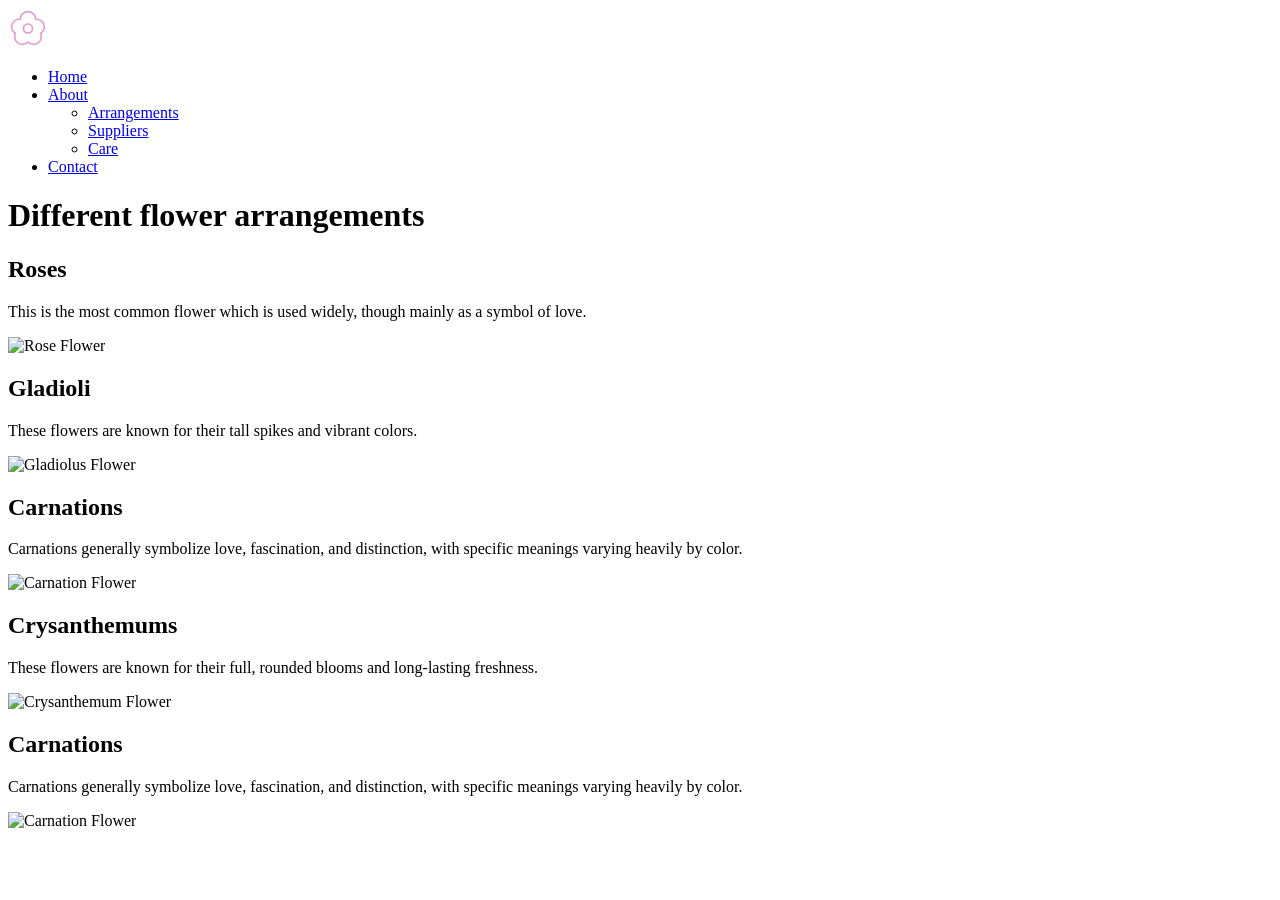
==== arrangements.html @ 6bdfe674 "making arrangements page" ====
<!DOCTYPE html>
<html lang="en">
<head>
    <meta charset="UTF-8">
    <meta name="viewport" content="width=device-width, initial-scale=1.0">
    <link rel="stylsheet" href="https://cdnjs.cloudflare.com/ajax/libs/font-awesome/7.0.1/css/all.min.css">
    <link rel="stylesheet" href="arrg.css">
    <title>Different Flowers</title>
    
</head>
<body>
    <nav class="navbar">
        <div class="container">
            <div class="logo"><svg fill="#e59ecf" width="40px" height="40px" viewBox="0 0 1024 1024" xmlns="http://www.w3.org/2000/svg" stroke="#e59ecf"><g id="SVGRepo_bgCarrier" stroke-width="0"></g><g id="SVGRepo_tracerCarrier" stroke-linecap="round" stroke-linejoin="round"></g><g id="SVGRepo_iconCarrier"><path d="M606.867 527.324c0-52.874-42.86-95.734-95.734-95.734-52.865 0-95.724 42.862-95.724 95.734s42.859 95.734 95.724 95.734c52.874 0 95.734-42.86 95.734-95.734zm40.96 0c0 75.495-61.199 136.694-136.694 136.694-75.487 0-136.684-61.201-136.684-136.694S435.646 390.63 511.133 390.63c75.495 0 136.694 61.199 136.694 136.694z"></path><path d="M735.472 265.659c118.81 0 215.122 96.312 215.122 215.122 0 72.662-36.376 138.927-94.997 178.411 9.689 24.717 14.767 51.002 14.767 77.937 0 118.81-96.312 215.122-215.122 215.122-54.129 0-105.007-20.233-144.106-55.678-39.091 35.444-89.969 55.678-144.099 55.678-118.81 0-215.122-96.312-215.122-215.122 0-26.935 5.078-53.22 14.767-77.937-58.621-39.484-94.997-105.749-94.997-178.411 0-118.809 96.31-215.122 215.112-215.122 3.384 0 6.778.097 10.214.29C307.5 156.928 399.367 71.683 511.135 71.683c111.774 0 203.636 85.242 214.124 194.266a182.75 182.75 0 0110.214-.29zm-422.006 43.239c-9.78-1.512-18.398-2.279-26.67-2.279-96.18 0-174.152 77.975-174.152 174.162 0 64.026 34.865 121.891 89.921 152.398 9.568 5.302 13.281 17.186 8.432 26.991-11.862 23.988-18.123 50.069-18.123 76.959 0 96.189 77.973 174.162 174.162 174.162 49.727 0 96.007-21.074 128.92-57.403 8.128-8.972 22.224-8.973 30.354-.002 32.925 36.333 79.206 57.405 128.932 57.405 96.189 0 174.162-77.973 174.162-174.162 0-26.89-6.261-52.971-18.123-76.959-4.848-9.805-1.136-21.69 8.432-26.991 55.056-30.507 89.921-88.372 89.921-152.398 0-96.189-77.973-174.162-174.162-174.162-8.269 0-16.875.766-26.66 2.279-12.545 1.939-23.814-7.883-23.606-20.575-.123-97.918-78.015-175.68-174.073-175.68-96.022 0-173.903 77.718-174.161 173.682.307 14.689-10.962 24.512-23.507 22.573z"></path></g></svg>
            </div>
            <ul class="nav">
                <li>
                    <a href="web2.html">Home</a>
                </li>
                <li class="item">
                    <a href="#">About</a>
                    <ul class="dropdown">
                    <li><a href="arrangements.html">Arrangements</a></li>
                    <li><a href="#">Suppliers</a></li>
                    <li><a href="#">Care</a></li>
                </ul>
                </li>
                <li>
                    <a href="#">Contact</a>
                </li>
            </ul>
        </div>
    </nav>
         <header class="header">
        <div class="container">
            <h1>Different flower arrangements</h1>
        </div>
    </header>
    </div>
    <section class="boxes">
        <div class="container">
            <div class="box">
                <h2>Roses</h2>
                <p>This is the most common flower which is used widely, though mainly as a symbol of love.</p>
                <img src="rose.jpeg" alt="Rose Flower" width="200px" height="200px">
            </div>
            <div class="box">
                <h2>Gladioli</h2>
                <p>These flowers are known for their tall spikes and vibrant colors.</p>
                <img src="gladiolus.jpeg" alt="Gladiolus Flower" width="200px" height="200px">
            </div>
            <div class="box">
                <h2>Carnations</h2>
                <p>Carnations generally symbolize love, fascination, and distinction, with specific meanings varying heavily by color.</p>
                <img src="carnations.jpeg" alt="Carnation Flower" width="200px" height="200px">
            </div>
            <div class="box">
                <h2>Crysanthemums</h2>
                <p>These flowers are known for their full, rounded blooms and long-lasting freshness.</p>
                <img src="mums.jpeg" alt="Crysanthemum Flower" width="200px" height="200px">
            </div>
            <div class="box">
                <h2>Carnations</h2>
                <p>Carnations generally symbolize love, fascination, and distinction, with specific meanings varying heavily by color.</p>
                <img src="carnations.jpeg" alt="Carnation Flower" width="200px" height="200px">
            </div>
        </div>
    </section>
</body>
</html>
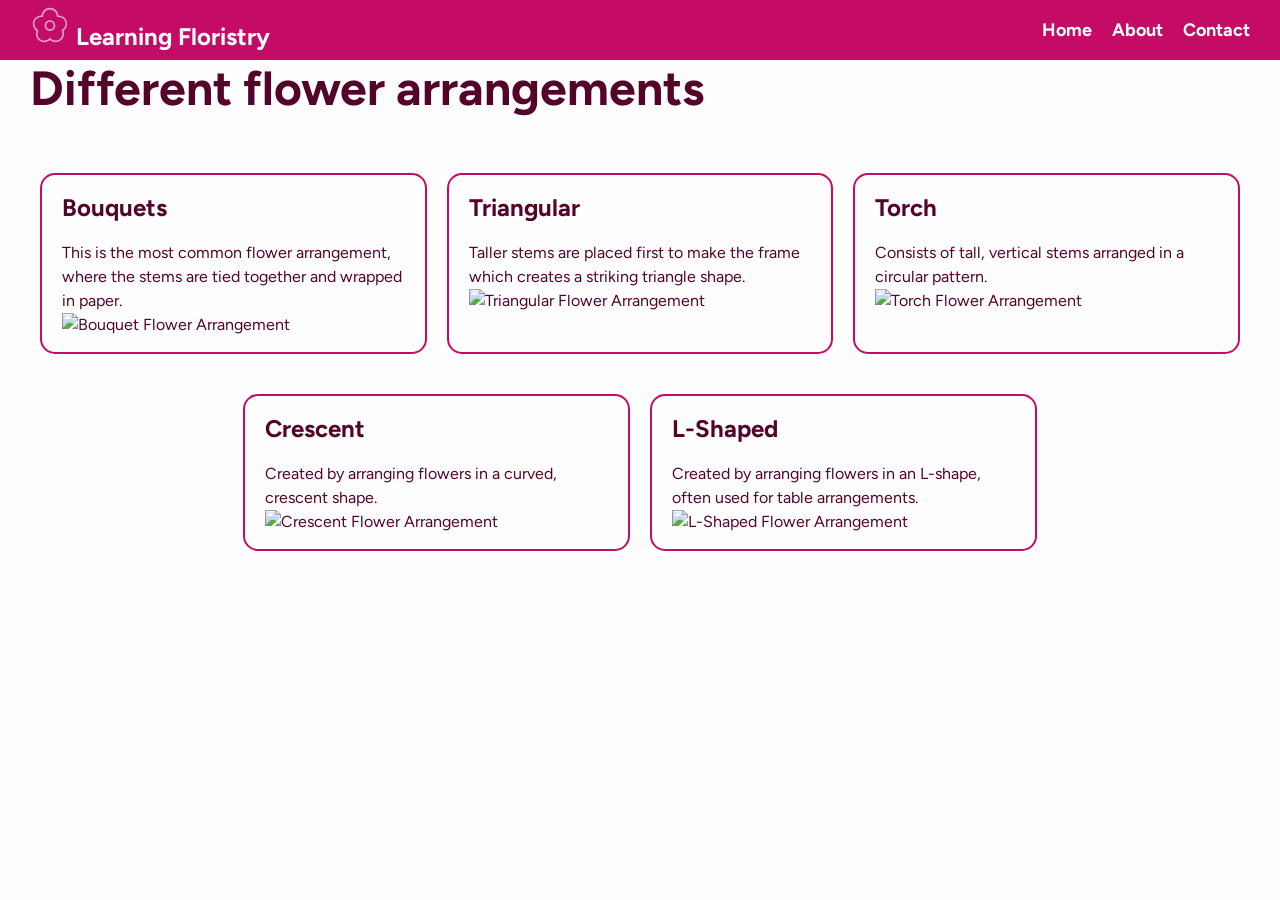
==== commit 7686f27d: "finalizing arrangements page" ====
--- a/arrangements.html
+++ b/arrangements.html
@@ -4,7 +4,7 @@
     <meta charset="UTF-8">
     <meta name="viewport" content="width=device-width, initial-scale=1.0">
     <link rel="stylsheet" href="https://cdnjs.cloudflare.com/ajax/libs/font-awesome/7.0.1/css/all.min.css">
-    <link rel="stylesheet" href="arrg.css">
+    <link rel="stylesheet" href="arr.css">
     <title>Different Flowers</title>
     
 </head>
@@ -12,6 +12,7 @@
     <nav class="navbar">
         <div class="container">
             <div class="logo"><svg fill="#e59ecf" width="40px" height="40px" viewBox="0 0 1024 1024" xmlns="http://www.w3.org/2000/svg" stroke="#e59ecf"><g id="SVGRepo_bgCarrier" stroke-width="0"></g><g id="SVGRepo_tracerCarrier" stroke-linecap="round" stroke-linejoin="round"></g><g id="SVGRepo_iconCarrier"><path d="M606.867 527.324c0-52.874-42.86-95.734-95.734-95.734-52.865 0-95.724 42.862-95.724 95.734s42.859 95.734 95.724 95.734c52.874 0 95.734-42.86 95.734-95.734zm40.96 0c0 75.495-61.199 136.694-136.694 136.694-75.487 0-136.684-61.201-136.684-136.694S435.646 390.63 511.133 390.63c75.495 0 136.694 61.199 136.694 136.694z"></path><path d="M735.472 265.659c118.81 0 215.122 96.312 215.122 215.122 0 72.662-36.376 138.927-94.997 178.411 9.689 24.717 14.767 51.002 14.767 77.937 0 118.81-96.312 215.122-215.122 215.122-54.129 0-105.007-20.233-144.106-55.678-39.091 35.444-89.969 55.678-144.099 55.678-118.81 0-215.122-96.312-215.122-215.122 0-26.935 5.078-53.22 14.767-77.937-58.621-39.484-94.997-105.749-94.997-178.411 0-118.809 96.31-215.122 215.112-215.122 3.384 0 6.778.097 10.214.29C307.5 156.928 399.367 71.683 511.135 71.683c111.774 0 203.636 85.242 214.124 194.266a182.75 182.75 0 0110.214-.29zm-422.006 43.239c-9.78-1.512-18.398-2.279-26.67-2.279-96.18 0-174.152 77.975-174.152 174.162 0 64.026 34.865 121.891 89.921 152.398 9.568 5.302 13.281 17.186 8.432 26.991-11.862 23.988-18.123 50.069-18.123 76.959 0 96.189 77.973 174.162 174.162 174.162 49.727 0 96.007-21.074 128.92-57.403 8.128-8.972 22.224-8.973 30.354-.002 32.925 36.333 79.206 57.405 128.932 57.405 96.189 0 174.162-77.973 174.162-174.162 0-26.89-6.261-52.971-18.123-76.959-4.848-9.805-1.136-21.69 8.432-26.991 55.056-30.507 89.921-88.372 89.921-152.398 0-96.189-77.973-174.162-174.162-174.162-8.269 0-16.875.766-26.66 2.279-12.545 1.939-23.814-7.883-23.606-20.575-.123-97.918-78.015-175.68-174.073-175.68-96.022 0-173.903 77.718-174.161 173.682.307 14.689-10.962 24.512-23.507 22.573z"></path></g></svg>
+        Learning Floristry
             </div>
             <ul class="nav">
                 <li>
@@ -40,29 +41,29 @@
     <section class="boxes">
         <div class="container">
             <div class="box">
-                <h2>Roses</h2>
-                <p>This is the most common flower which is used widely, though mainly as a symbol of love.</p>
-                <img src="rose.jpeg" alt="Rose Flower" width="200px" height="200px">
+                <h2>Bouquets</h2>
+                <p>This is the most common flower arrangement, where the stems are tied together and wrapped in paper.</p>
+                <img src="bouquet.jpeg" alt="Bouquet Flower Arrangement" width="200px" height="200px">
             </div>
             <div class="box">
-                <h2>Gladioli</h2>
-                <p>These flowers are known for their tall spikes and vibrant colors.</p>
-                <img src="gladiolus.jpeg" alt="Gladiolus Flower" width="200px" height="200px">
+                <h2>Triangular</h2>
+                <p>Taller stems are placed first to make the frame which creates a  striking triangle shape.</p>
+                <img src="trianglef.jpeg" alt="Triangular Flower Arrangement" width="200px" height="200px">
             </div>
             <div class="box">
-                <h2>Carnations</h2>
-                <p>Carnations generally symbolize love, fascination, and distinction, with specific meanings varying heavily by color.</p>
-                <img src="carnations.jpeg" alt="Carnation Flower" width="200px" height="200px">
+                <h2>Torch</h2>
+                <p>Consists of tall, vertical stems arranged in a circular pattern.</p>
+                <img src="torchf.jpeg" alt="Torch Flower Arrangement" width="200px" height="200px">
             </div>
             <div class="box">
-                <h2>Crysanthemums</h2>
-                <p>These flowers are known for their full, rounded blooms and long-lasting freshness.</p>
-                <img src="mums.jpeg" alt="Crysanthemum Flower" width="200px" height="200px">
+                <h2>Crescent</h2>
+                <p>Created by arranging flowers in a curved, crescent shape.</p>
+                <img src="cresent.jpeg" alt="Crescent Flower Arrangement" width="200px" height="200px">
             </div>
             <div class="box">
-                <h2>Carnations</h2>
-                <p>Carnations generally symbolize love, fascination, and distinction, with specific meanings varying heavily by color.</p>
-                <img src="carnations.jpeg" alt="Carnation Flower" width="200px" height="200px">
+                <h2>L-Shaped</h2>
+                <p>Created by arranging flowers in an L-shape, often used for table arrangements.</p>
+                <img src="lshaped.jpeg" alt="L-Shaped Flower Arrangement" width="200px" height="200px">
             </div>
         </div>
     </section>
--- a/arr.css
+++ b/arr.css
@@ -0,0 +1,166 @@
+@import url('https://fonts.googleapis.com/css2?family=Figtree:ital,wght@0,300..900;1,300..900&display=swap');
+
+h1{
+    font-family: "Figtree";
+    margin-bottom: 15px;
+}
+
+* {
+    box-sizing: border-box;
+    margin: 0;
+    padding: 0;
+}
+
+body {
+    font-family: "Figtree"; 
+    font-size: 16px;
+    line-height: 1.5;
+    color:rgb(84, 3, 42);
+    background-color: rgb(254, 254, 254);
+}
+h2{
+    margin-bottom: 15px;
+}
+
+.img{
+    max-width: 100%;
+    
+}
+
+.container {
+    max-width: 1500px;
+    margin: 0 auto;
+    padding: 0 30px;
+}
+
+.imagesect{
+    display: flex;
+    flex-direction: column;
+    justify-content: center;
+    align-items: center;
+    gap: 20px;
+}
+ul{
+    list-style-type: none;
+}
+
+.logo{
+ 
+    font-size: x-large;
+    font-weight: bold;
+}
+
+.navbar{
+    background: rgb(196, 11, 101);
+    color:rgb(254, 254, 254);
+    height: 60px;
+
+}
+
+.navbar a:hover{
+    color: rgb(239, 131, 176);
+}
+
+.navbar a{
+    color:rgb(254, 254, 254);
+    text-decoration: none;
+    font-size: 18px;
+    font-weight: bold;
+
+}
+
+.navbar .container{
+    display: flex;
+    justify-content: space-between;
+    align-items: center;
+    height: 100%;
+}
+
+.navbar ul{
+    display: flex;
+} 
+
+.navbar ul li{
+    margin-left: 20px;
+
+}
+
+.header{
+    background-color: rgb(254, 254, 254);
+    color: rgb(84, 3, 42)
+    min-height: 400px; 
+}
+
+.header h1{
+    font-size: 3rem;
+    font-weight: bold;
+    line-height: 1.2;
+}
+
+.header img{
+    max-width: 400px;
+}
+
+.header .container{
+    display: flex;
+    align-items: center;
+    justify-content: space-between;
+}
+.boxes .container{
+    display: flex;
+    justify-content: center;
+    color: rgb(84, 3, 42);
+    flex-wrap: wrap;
+    gap 20px;
+    padding: 20px 0;
+    
+}
+
+.box{
+    flex: 0 1 calc(33.333% - 40px);
+    min-width: 250px;
+    background: rgb(254, 254, 254);
+    color: rgb(84, 3, 42);
+    border-radius: 20px;
+    margin: 20px 10px;
+    box-shadow: 0 3px 5px rgb(196, 11, 101)(0, 0, 0, 0.6);
+    padding: 15px 20px;
+}
+
+.box{
+    border: 2px solid rgb(196, 11, 101);
+    border-radius: 15px;
+    transition: all 0.3s ease;
+}
+
+.box:hover{
+    transform: translateY(-5px);
+    box-shadow: 0 4px 8px rgba(0, 0, 0, 0.2);
+}
+.item{
+    position: relative;
+    list-style: none;
+}
+
+.dropdown{
+    display: none !important;
+    position: absolute;
+    top: 100%;
+    left: 0;
+    background-color: rgb(196, 11, 101);
+    padding: 10px;
+    min-width: 150px;
+    flex-direction: column;
+    z-index: 999;
+}
+
+.item:hover .dropdown{
+    display: flex !important;
+    margin: 5px 0;
+
+}
+@meadia(max-width: 700px){
+    
+}
+ 
+
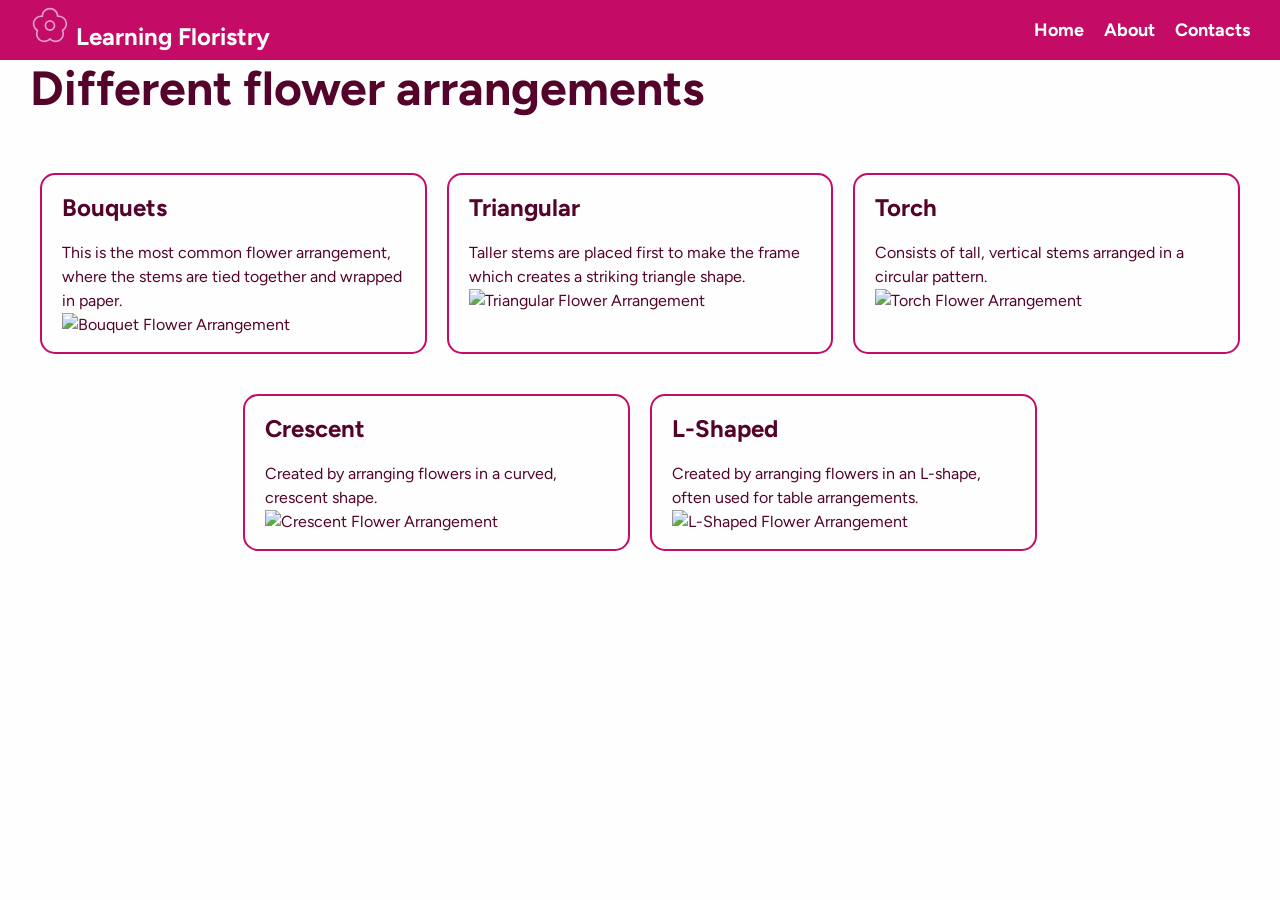
==== commit 3fd61d98: "making the contacts page" ====
--- a/arrangements.html
+++ b/arrangements.html
@@ -27,7 +27,7 @@
                 </ul>
                 </li>
                 <li>
-                    <a href="#">Contact</a>
+                    <a href="contacts.html">Contacts</a>
                 </li>
             </ul>
         </div>
